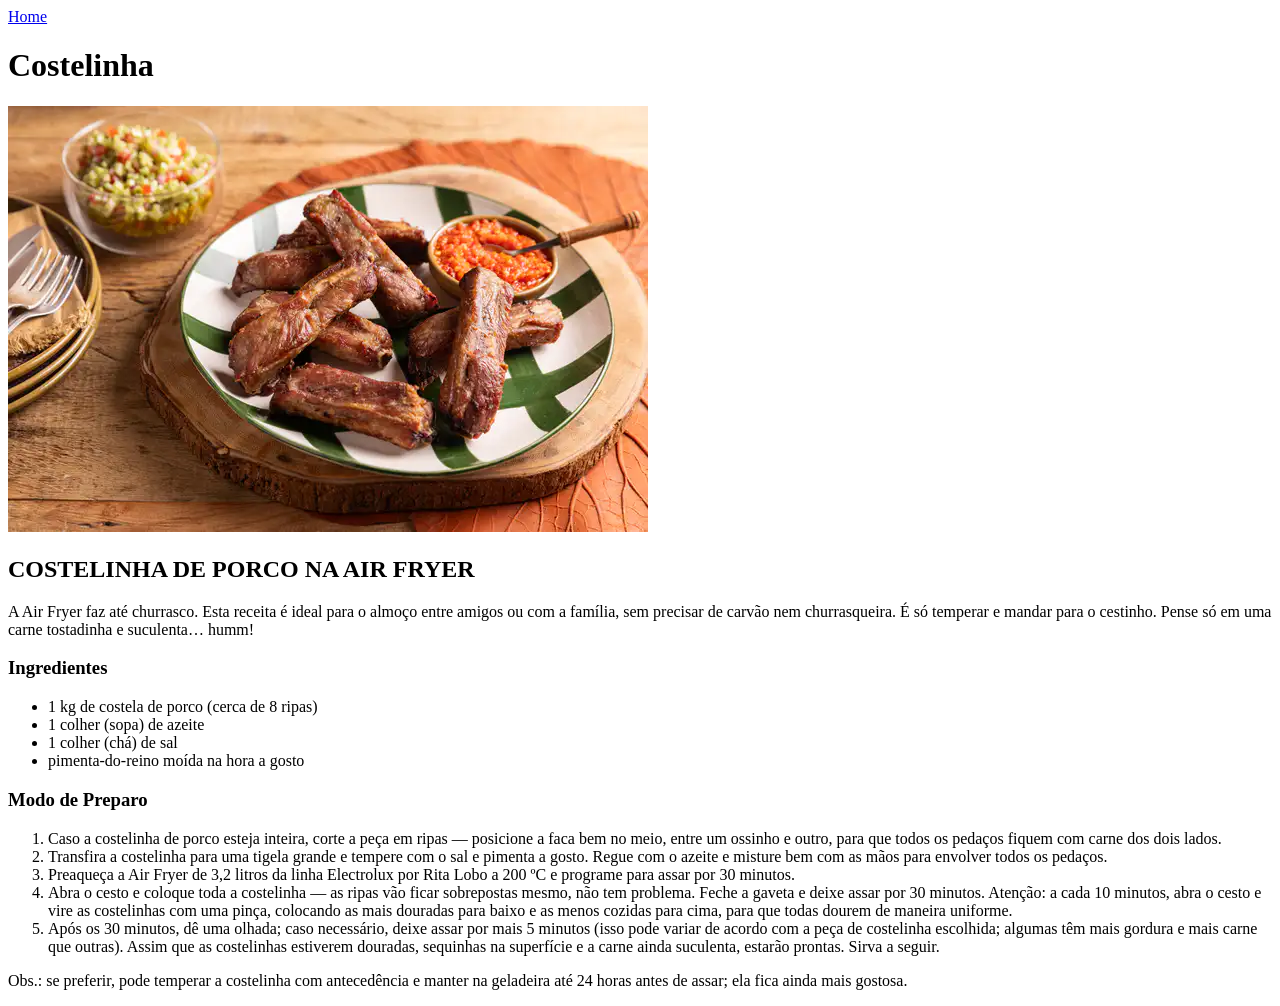
==== recipes/costelinha.html @ e0537729 "Add Costelinha's Recipe page" ====
<!DOCTYPE html>
<html lang="en">
<head>
    <meta charset="UTF-8">
    <meta name="viewport" content="width=device-width, initial-scale=1.0">
    <title>Costelinha's Recipe</title>
</head>
<body>
    <a href="../index.html">Home</a>
    <h1>Costelinha</h1>
    <img src="../images/costelinha.webp" alt="Costela">
    <h2>COSTELINHA DE PORCO NA AIR FRYER</h2>
    <p>A Air Fryer faz até churrasco. Esta receita é ideal para o almoço entre amigos ou com a família, sem precisar de carvão nem churrasqueira. É só temperar e mandar para o cestinho. Pense só em uma carne tostadinha e suculenta… humm!</p>
    <h3>Ingredientes</h3>
    <ul>
        <li>1 kg de costela de porco (cerca de 8 ripas)</li>
        <li>1 colher (sopa) de azeite</li>
        <li>1 colher (chá) de sal</li>
        <li>pimenta-do-reino moída na hora a gosto</li>
    </ul>
    <h3>Modo de Preparo</h3>
    <ol>
        <li>Caso a costelinha de porco esteja inteira, corte a peça em ripas — posicione a faca bem no meio, entre um ossinho e outro, para que todos os pedaços fiquem com carne dos dois lados.</li>
        <li>Transfira a costelinha para uma tigela grande e tempere com o sal e pimenta a gosto. Regue com o azeite e misture bem com as mãos para envolver todos os pedaços.</li>
        <li>Preaqueça a Air Fryer de 3,2 litros da linha Electrolux por Rita Lobo a 200 ºC e programe para assar por 30 minutos.</li>
        <li>Abra o cesto e coloque toda a costelinha — as ripas vão ficar sobrepostas mesmo, não tem problema. Feche a gaveta e deixe assar por 30 minutos. Atenção: a cada 10 minutos, abra o cesto e vire as costelinhas com uma pinça, colocando as mais douradas para baixo e as menos cozidas para cima, para que todas dourem de maneira uniforme.</li>
        <li>Após os 30 minutos, dê uma olhada; caso necessário, deixe assar por mais 5 minutos (isso pode variar de acordo com a peça de costelinha escolhida; algumas têm mais gordura e mais carne que outras). Assim que as costelinhas estiverem douradas, sequinhas na superfície e a carne ainda suculenta, estarão prontas. Sirva a seguir.</li>
    </ol>
    <p>Obs.: se preferir, pode temperar a costelinha com antecedência e manter na geladeira até 24 horas antes de assar; ela fica ainda mais gostosa.</p>
</body>
</html>
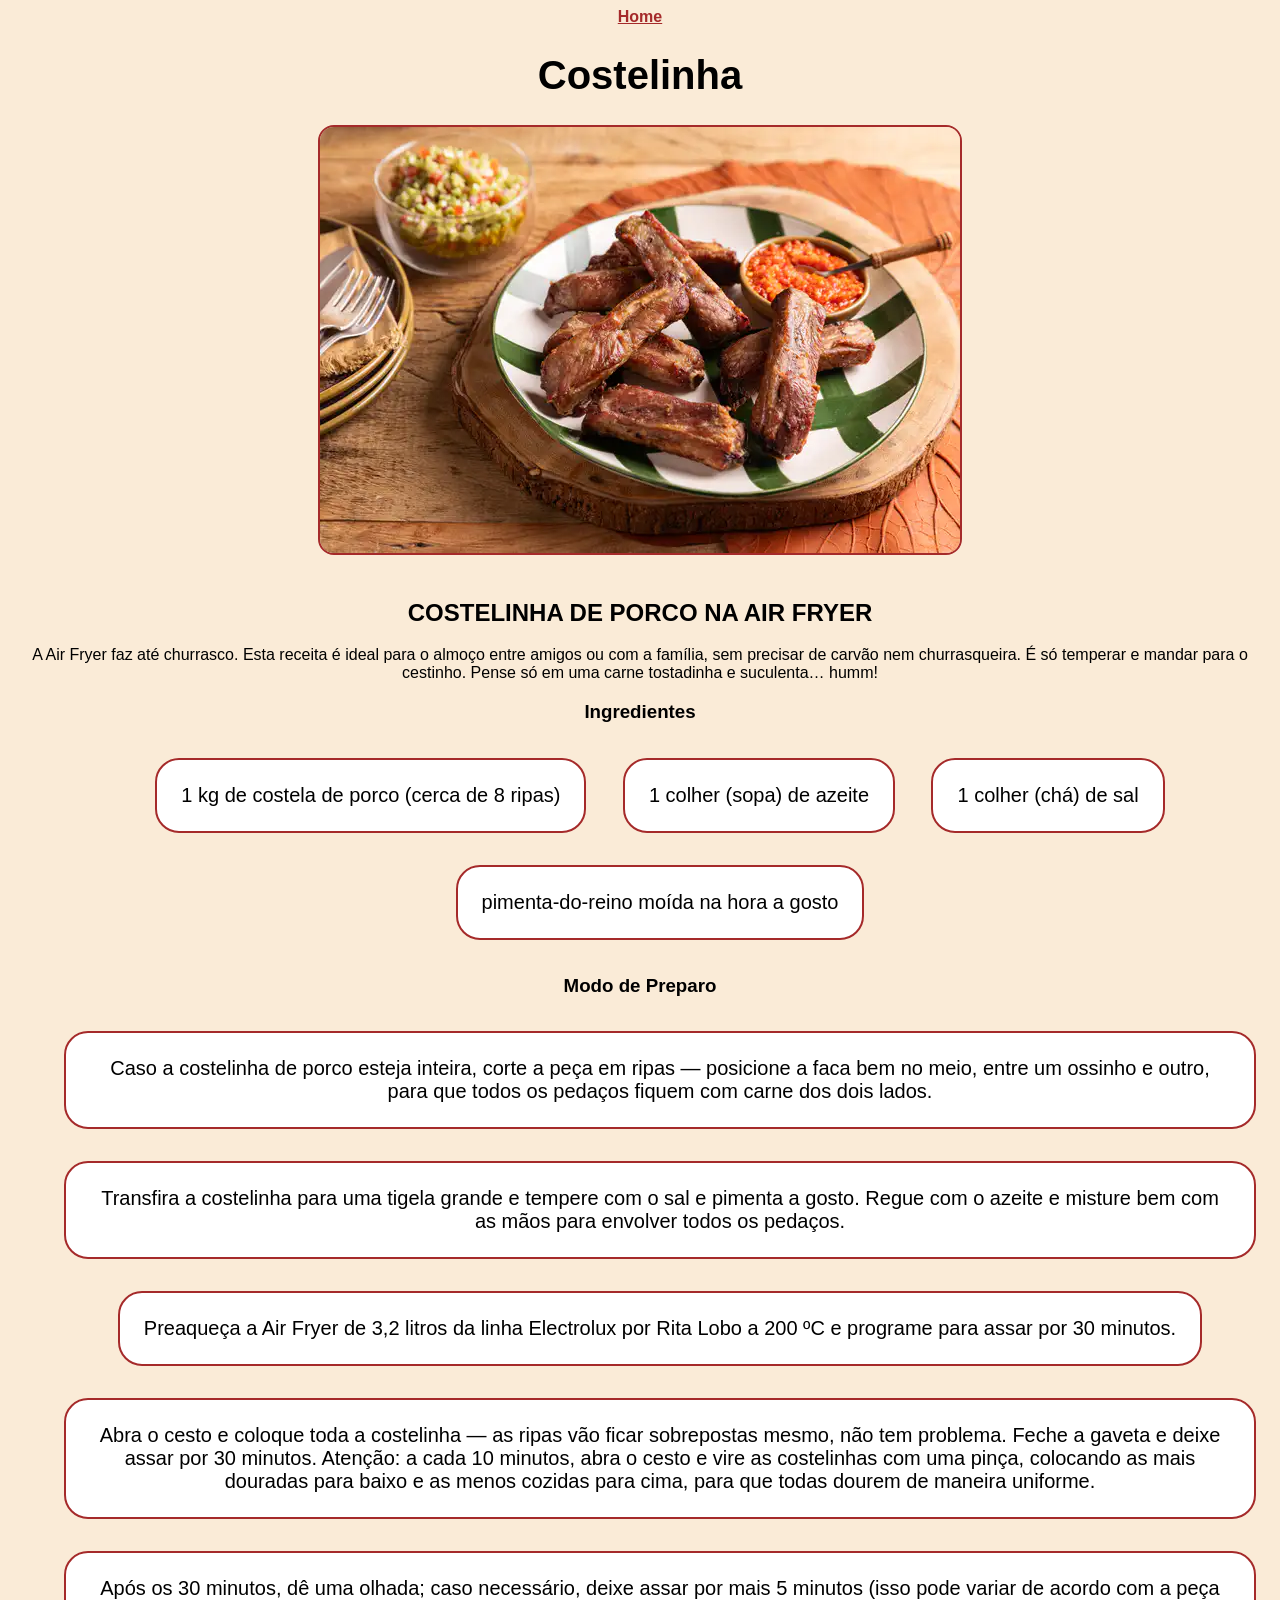
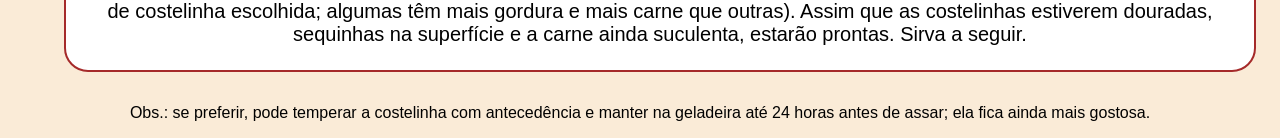
==== commit 20a165ec: "Adiciona style.css para as páginas" ====
--- a/recipes/costelinha.html
+++ b/recipes/costelinha.html
@@ -4,6 +4,7 @@
     <meta charset="UTF-8">
     <meta name="viewport" content="width=device-width, initial-scale=1.0">
     <title>Costelinha's Recipe</title>
+    <link rel="stylesheet" href="../style.css">
 </head>
 <body>
     <a href="../index.html">Home</a>
--- a/style.css
+++ b/style.css
@@ -0,0 +1,45 @@
+body {
+    font-family: Arial, Helvetica, sans-serif;
+    background-color: antiquewhite;
+    text-align: center;
+}
+
+h1 {
+    font-size: 40px;
+    text-align: center;
+}
+
+ul {
+    list-style: none;
+    text-align: center;
+}
+
+li {
+    background-color: white;
+    font-size: 20px;
+    padding: 24px;
+    border-radius: 24px;
+    display: inline-block;
+    margin: 16px;
+    border: brown solid 2px;
+}
+
+.card-img {
+    display: block;
+    width: 250px;
+    border-radius: 16px;
+    margin-bottom: 20px;
+    border: brown solid 2px;
+}
+
+img {
+
+    border-radius: 16px;
+    margin-bottom: 20px;
+    border: brown solid 2px;
+}
+
+a {
+    font-weight: 700;
+    color: brown;
+}
